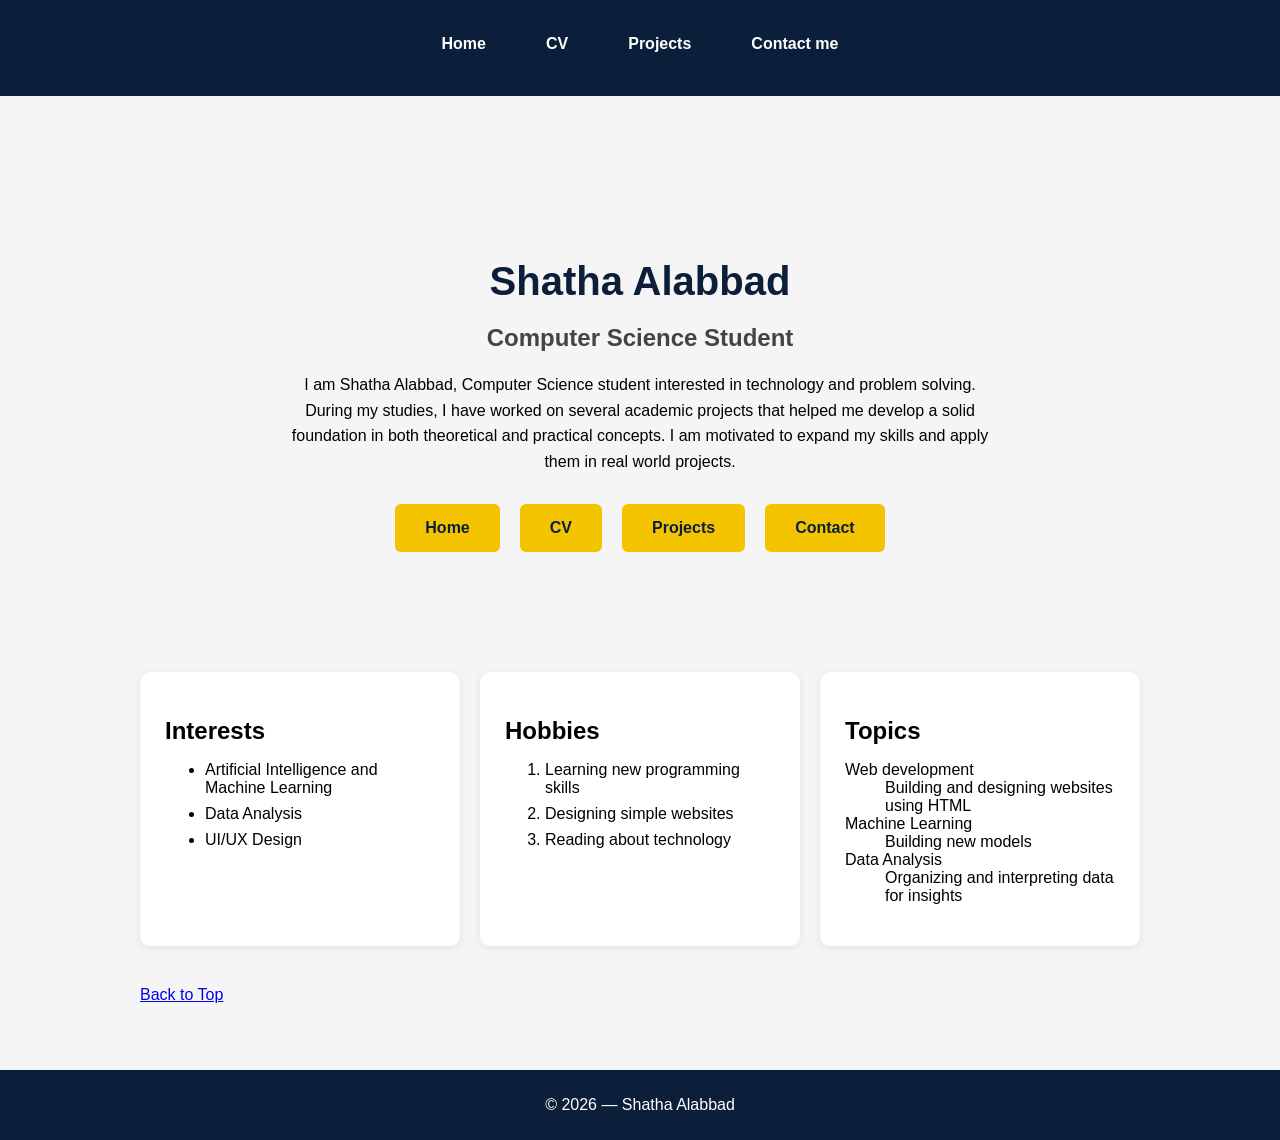
==== index.html @ 7498a82b "Rename index to index.html" ====
<!DOCTYPE html>
<html lang="en">
<head>
    <link rel="stylesheet" href="style.css">
  <meta charset="UTF-8" />
  <meta name="viewport" content="width=device-width, initial-scale=1.0"/>
  <title>Shatha's Website</title>
</head>

<body>

  <header id="top">
    <nav role="navigation" aria-label="Main menu">
      <ul>
        <li><a href="index.html">Home</a></li>
        <li><a href="cv.html">CV</a></li>
        <li><a href="projects.html">Projects</a></li>
        <li><a href="contact.html">Contact me</a></li>
      </ul>
    </nav>
  </header>


  <main>

   <div class="container">
  
    <section class="hero">
        <h1>Shatha Alabbad</h1>
        <h2>Computer Science Student</h2>

        <p>
          I am Shatha Alabbad, Computer Science student interested in technology and problem solving.
          During my studies, I have worked on several academic projects that helped me develop a solid
          foundation in both theoretical and practical concepts. I am motivated to expand my skills and
          apply them in real world projects.
        </p>

    <div class="hero-buttons">
    <a href="index.html" class="hero-box">Home</a>
    <a href="cv.html" class="hero-box">CV</a>
    <a href="projects.html" class="hero-box">Projects</a>
    <a href="contact.html" class="hero-box">Contact</a>
        
      </div>
    </section>

       
      <section class="content-sections">
          <div class="info-box">
        <h2>Interests</h2>
        <ul>
          <li>Artificial Intelligence and Machine Learning</li>
          <li>Data Analysis</li>
          <li>UI/UX Design</li>
        </ul>
      </div>

      <div class="info-box">
        <h2>Hobbies</h2>
        <ol>
          <li>Learning new programming skills</li>
          <li>Designing simple websites</li>
          <li>Reading about technology</li>
        </ol>
      </div>

      <div class="info-box">
        <h2>Topics</h2>
        <dl>
          <dt>Web development</dt>
          <dd>Building and designing websites using HTML</dd>

          <dt>Machine Learning</dt>
          <dd>Building new models</dd>

          <dt>Data Analysis</dt>
          <dd>Organizing and interpreting data for insights</dd>
        </dl>
      </div>
    </section>

    <p><a href="#top">Back to Top</a></p>
       </div>
  </main>

  <footer>
    <p>© <time datetime="2026-02-28">2026</time> — Shatha Alabbad</p>
  </footer>

</body>
</html>
---- style.css ----
body {
  font-family: Arial, sans-serif;
  margin: 0;
  background-color: #f5f5f5;
}

/* Header */
header {
  background-color: #0b1f3a; /* navy */
  color: white;
  padding: 20px;
  text-align: center;
}


/* Navigation */
nav {
  background-color: #0b1f3a;
  padding: 15px;
  text-align: center;
}

nav ul {
  list-style: none;
  display: flex;
  justify-content: center;
  gap: 30px;
  margin: 0;
  padding: 0;
}

nav a {
  color: white;
  margin: 0 15px;
  text-decoration: none;
  font-weight: bold;
}

/* Hover effect */
nav a:hover {
  color: #f4c400; 
}


button {
  background-color: #f4c400;
  border: none;
  padding: 10px 20px;
  font-weight: bold;
  cursor: pointer;
}

/* Footer */
footer {
  background-color: #0b1f3a;
  color: white;
  text-align: center;
  padding: 10px;
}

section {
  margin-bottom: 40px;
}

h1 {
  margin-bottom: 10px;
}

h2 {
  margin-bottom: 15px;
}

.hero {
  text-align: center;
  padding: 80px 20px;
}

.hero h1 {
  font-size: 40px;
  margin-bottom: 10px;
  color: #0b1f3a;
}

.hero h2 {
  margin-bottom: 20px;
  color: #444;
}


.hero p {
  max-width: 700px;
  margin: 0 auto 30px;
  line-height: 1.6;
}

.hero-buttons {
  display: flex;
  justify-content: center;
  gap: 20px;
  flex-wrap: wrap;
}

.hero-box {
  background-color: #f4c400;
  color: #0b1f3a;
  text-decoration: none;
  padding: 15px 30px;
  border-radius: 6px;
  font-weight: bold;
}

.hero-box:hover {
  background-color: #ddb000;
}

.info-box {
  padding: 25px;
  background-color: white;
  border-radius: 10px;
  box-shadow: 0 2px 8px rgba(0, 0, 0, 0.08);
}

li {
  margin-bottom: 8px;
}

main {
  max-width: 1000px;
  margin: 0 auto;
  padding: 50px 20px;
}

.content-sections {
  display: grid;
  grid-template-columns: repeat(auto-fit, minmax(250px, 1fr));
  gap: 20px;
  margin-top: 30px;
}
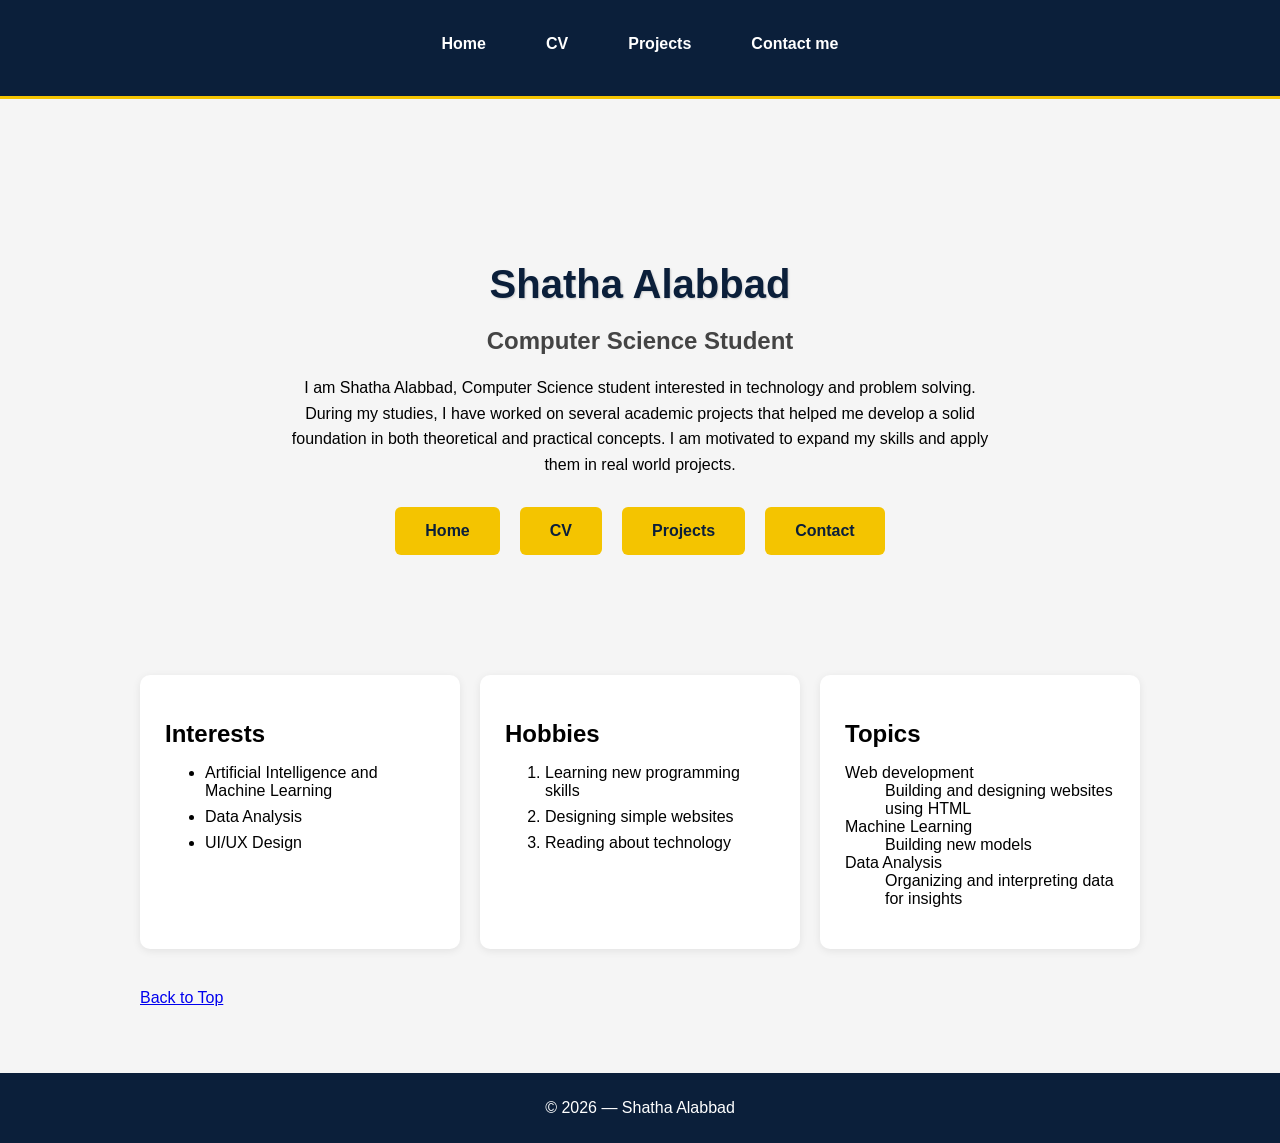
==== commit 490a44ad: "Update index.html" ====
--- a/index.html
+++ b/index.html
@@ -1,7 +1,7 @@
 <!DOCTYPE html>
 <html lang="en">
 <head>
-    <link rel="stylesheet" href="style.css">
+    <link rel="stylesheet" href="styles.css">
   <meta charset="UTF-8" />
   <meta name="viewport" content="width=device-width, initial-scale=1.0"/>
   <title>Shatha's Website</title>
--- a/styles.css
+++ b/styles.css
@@ -0,0 +1,160 @@
+#top {
+  border-bottom: 3px solid #f4c400;
+}
+
+body {
+  font-family: Arial, sans-serif;
+  margin: 0;
+  background-color: #f5f5f5;
+}
+
+/* Header */
+header {
+  background-color: #0b1f3a; /* navy */
+  color: white;
+  padding: 20px;
+  text-align: center;
+}
+
+
+/* Navigation */
+nav {
+  background-color: #0b1f3a;
+  padding: 15px;
+  text-align: center;
+}
+
+nav ul {
+  list-style: none;
+  display: flex;
+  justify-content: center;
+  gap: 30px;
+  margin: 0;
+  padding: 0;
+}
+
+nav a {
+  color: white;
+  margin: 0 15px;
+  text-decoration: none;
+  font-weight: bold;
+}
+
+/* Hover effect */
+nav a:hover {
+  color: #f4c400; 
+}
+
+
+button {
+  background-color: #f4c400;
+  border: none;
+  padding: 10px 20px;
+  font-weight: bold;
+  cursor: pointer;
+}
+
+/* Footer */
+footer {
+  background-color: #0b1f3a;
+  color: white;
+  text-align: center;
+  padding: 10px;
+}
+
+section {
+  margin-bottom: 40px;
+}
+
+h1 {
+  margin-bottom: 10px;
+  text-shadow: 1px 1px 2px rgba(0, 0, 0, 0.15);
+}
+
+h2 {
+  margin-bottom: 15px;
+}
+
+.hero {
+  text-align: center;
+  padding: 80px 20px;
+}
+
+.hero h1 {
+  font-size: 40px;
+  margin-bottom: 10px;
+  color: #0b1f3a;
+}
+
+.hero h2 {
+  margin-bottom: 20px;
+  color: #444;
+}
+
+
+.hero p {
+  max-width: 700px;
+  margin: 0 auto 30px;
+  line-height: 1.6;
+}
+
+.hero-buttons {
+  display: flex;
+  justify-content: center;
+  gap: 20px;
+  flex-wrap: wrap;
+}
+
+.hero-box {
+  background-color: #f4c400;
+  color: #0b1f3a;
+  text-decoration: none;
+  padding: 15px 30px;
+  border-radius: 6px;
+  font-weight: bold;
+}
+
+.hero-box:hover {
+  background-color: #ddb000;
+}
+
+.info-box {
+  padding: 25px;
+  background-color: white;
+  border-radius: 10px;
+  box-shadow: 0 2px 8px rgba(0, 0, 0, 0.08);
+}
+
+li {
+  margin-bottom: 8px;
+}
+
+main {
+  max-width: 1000px;
+  margin: 0 auto;
+  padding: 50px 20px;
+}
+
+.content-sections {
+  display: grid;
+  grid-template-columns: repeat(auto-fit, minmax(250px, 1fr));
+  gap: 20px;
+  margin-top: 30px;
+}
+
+@media (max-width: 600px) {
+
+  nav ul {
+    flex-direction: column;
+    gap: 10px;
+  }
+
+  .hero h1 {
+    font-size: 32px;
+  }
+
+  main {
+    padding: 30px 15px;
+  }
+
+}
